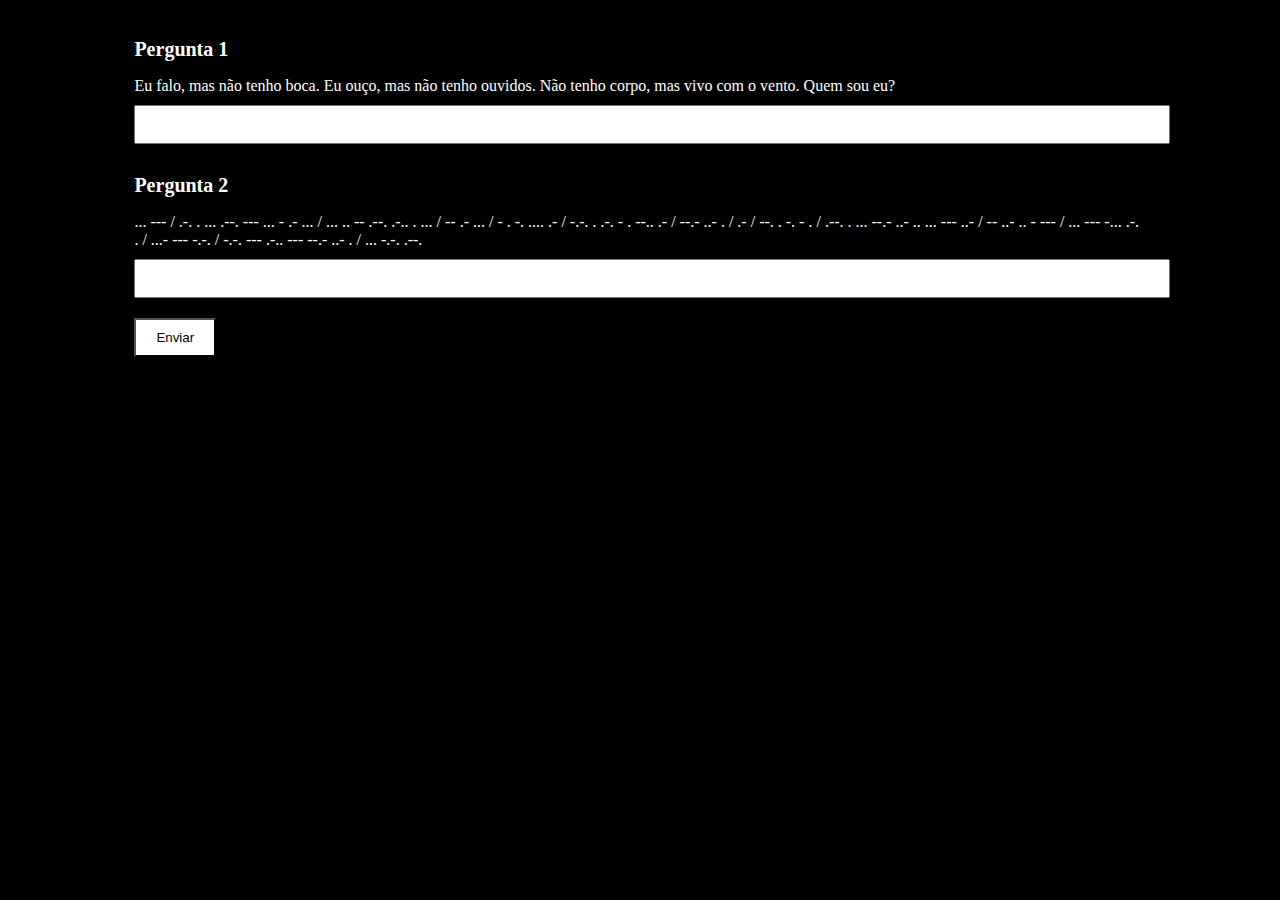
==== index.html @ 2b862025 "Add files via upload" ====
<!DOCTYPE html>
<html>
<head>
  <title>Perguntas Paranormais</title>
  <link rel="stylesheet" type="text/css" href="styles.css">
</head>
<body>
  <div class="container">
    <h1>Pergunta 1</h1>
    <p>Eu falo, mas não tenho boca. Eu ouço, mas não tenho ouvidos. Não tenho corpo, mas vivo com o vento. Quem sou eu?</p>
    <input type="text" id="resposta1">

    <h1>Pergunta 2</h1>
    <p>... --- / .-. . ... .--. --- ... - .- ... / ... .. -- .--. .-.. . ... / -- .- ... / - . -. .... .- / -.-. . .-. - . --.. .- / --.- ..- . / .- / --. . -. - . / .--. . ... --.- ..- .. ... --- ..- / -- ..- .. - --- / ... --- -... .-. . / ...- --- -.-. / -.-. --- .-.. --- --.- ..- . / ... -.-. .--.</p>
    <input type="text" id="resposta2">

    <button onclick="verificarRespostas()">Enviar</button>
  </div>

  <script>
    function verificarRespostas() {
      var resposta1 = document.getElementById("resposta1").value.toLowerCase();
      var resposta2 = document.getElementById("resposta2").value.toLowerCase();

      if (resposta1 === "eco" && resposta2 === "scp") {
        window.location.href = "pagina_parabens.html";
      } else {
        window.location.href = "pagina_tente_novamente.html";
      }
    }
  </script>
</body>
</html>
---- styles.css ----
body {
  background-color: black;
  color: white;
}

.container {
  width: 80%;
  margin: 0 auto;
  padding: 20px;
}

h1 {
  color: white;
  font-size: 20px;
  margin-top: 10px;
}

p {
  margin-bottom: 10px;
}

input {
  width: 100%;
  padding: 10px;
  margin-bottom: 20px;
}

button {
  background-color: white;
  color: black;
  padding: 10px 20px;
  cursor: pointer;
}
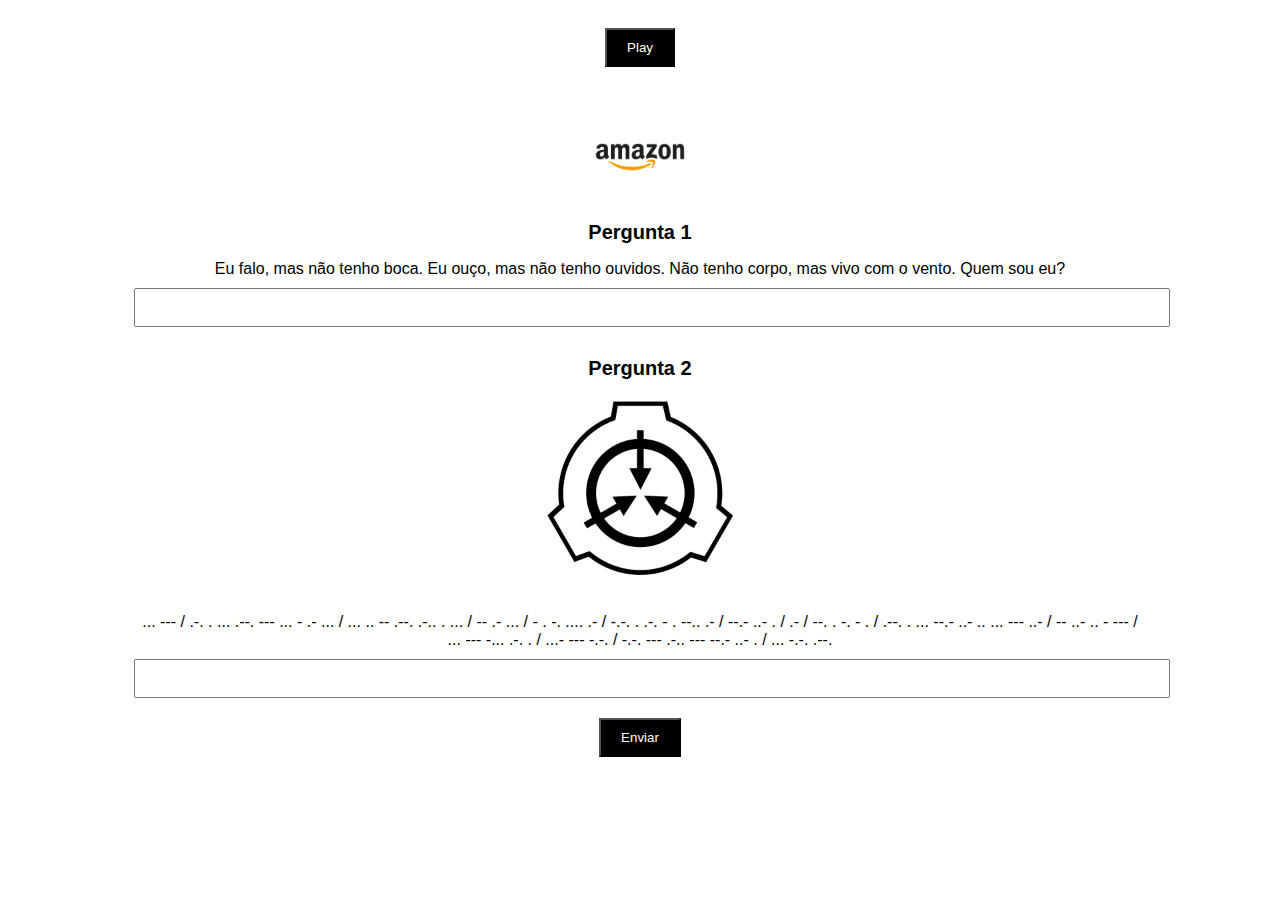
==== commit 065c53d6: "atualização" ====
--- a/index.html
+++ b/index.html
@@ -3,14 +3,107 @@
 <head>
   <title>Perguntas Paranormais</title>
   <link rel="stylesheet" type="text/css" href="styles.css">
+  <link rel="icon" href="caminho_do_seu_icone.ico" type="image/x-icon">
+  <style>
+    body {
+      background-color: white;
+      color: black;
+      font-family: Arial, sans-serif;
+      text-align: center;
+    }
+
+    .container {
+      width: 80%;
+      margin: 0 auto;
+      padding: 20px;
+    }
+
+    h1 {
+      color: black;
+      font-size: 20px;
+      margin-top: 10px;
+    }
+
+    p {
+      margin-bottom: 10px;
+    }
+
+    input {
+      width: 100%;
+      padding: 10px;
+      margin-bottom: 20px;
+    }
+
+    button {
+      background-color: black;
+      color: white;
+      padding: 10px 20px;
+      cursor: pointer;
+      transition: background-color 0.3s, color 0.3s;
+    }
+
+    button:hover {
+      background-color: gray;
+      color: white;
+    }
+
+    /* Estilos adicionais para a página de parabéns */
+    .parabens-container {
+      width: 50%;
+      margin: 0 auto;
+      padding: 20px;
+    }
+
+    .parabens-message {
+      font-size: 24px;
+      font-weight: bold;
+      margin-bottom: 20px;
+    }
+
+    .parabens-image {
+      max-width: 100%;
+      height: auto;
+      margin-bottom: 20px;
+    }
+
+    .parabens-button {
+      background-color: black;
+      color: white;
+      padding: 10px 20px;
+      cursor: pointer;
+      transition: background-color 0.3s, color 0.3s;
+    }
+
+    .parabens-button:hover {
+      background-color: gray;
+      color: white;
+    }
+
+    /* Estilos para ajustar o layout em dispositivos móveis */
+    @media only screen and (max-width: 600px) {
+      .container {
+        width: 90%;
+      }
+
+      /* Adicione mais estilos responsivos conforme necessário */
+    }
+  </style>
 </head>
 <body>
   <div class="container">
+    <audio id="minha-musica">
+      <source src="music.mp3" type="audio/mpeg">
+    </audio>
+    <button onclick="playMusica()">Play</button>
+  </div>
+  <div class="container">
+    <img src="logo-amazon-4096.png" alt="Logo" width="100">
     <h1>Pergunta 1</h1>
     <p>Eu falo, mas não tenho boca. Eu ouço, mas não tenho ouvidos. Não tenho corpo, mas vivo com o vento. Quem sou eu?</p>
     <input type="text" id="resposta1">
 
     <h1>Pergunta 2</h1>
+    <img src="Logo_of_the_SCP_Foundation.png" alt="Pergunta 2" width="200">
     <p>... --- / .-. . ... .--. --- ... - .- ... / ... .. -- .--. .-.. . ... / -- .- ... / - . -. .... .- / -.-. . .-. - . --.. .- / --.- ..- . / .- / --. . -. - . / .--. . ... --.- ..- .. ... --- ..- / -- ..- .. - --- / ... --- -... .-. . / ...- --- -.-. / -.-. --- .-.. --- --.- ..- . / ... -.-. .--.</p>
     <input type="text" id="resposta2">
 
@@ -30,4 +123,4 @@
     }
   </script>
 </body>
-</html>+</html>
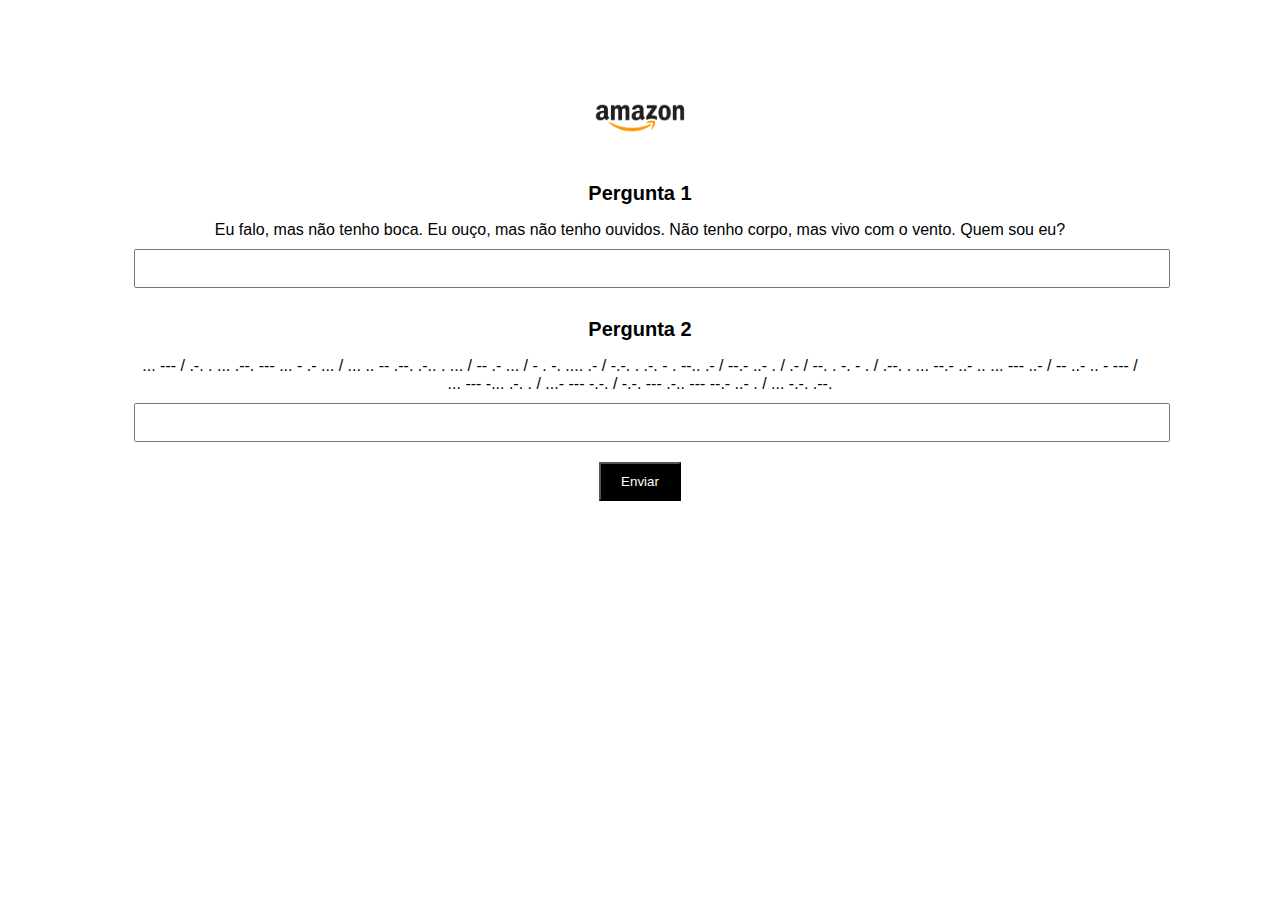
==== commit db2535d0: "att3" ====
--- a/index.html
+++ b/index.html
@@ -3,7 +3,7 @@
 <head>
   <title>Perguntas Paranormais</title>
   <link rel="stylesheet" type="text/css" href="styles.css">
-  <link rel="icon" href="caminho_do_seu_icone.ico" type="image/x-icon">
+  <link rel="icon" href="Logo_of_the_SCP_Foundation.ico" type="image/x-icon">
   <style>
     body {
       background-color: white;
@@ -91,10 +91,10 @@
 </head>
 <body>
   <div class="container">
-    <audio id="minha-musica">
+    <audio autoplay id="minha-musica">
       <source src="music.mp3" type="audio/mpeg">
+      Seu navegador não suporta o elemento de áudio.
     </audio>
-    <button onclick="playMusica()">Play</button>
   </div>
   <div class="container">
     <img src="logo-amazon-4096.png" alt="Logo" width="100">
@@ -103,7 +103,6 @@
     <input type="text" id="resposta1">
 
     <h1>Pergunta 2</h1>
-    <img src="Logo_of_the_SCP_Foundation.png" alt="Pergunta 2" width="200">
     <p>... --- / .-. . ... .--. --- ... - .- ... / ... .. -- .--. .-.. . ... / -- .- ... / - . -. .... .- / -.-. . .-. - . --.. .- / --.- ..- . / .- / --. . -. - . / .--. . ... --.- ..- .. ... --- ..- / -- ..- .. - --- / ... --- -... .-. . / ...- --- -.-. / -.-. --- .-.. --- --.- ..- . / ... -.-. .--.</p>
     <input type="text" id="resposta2">
 
